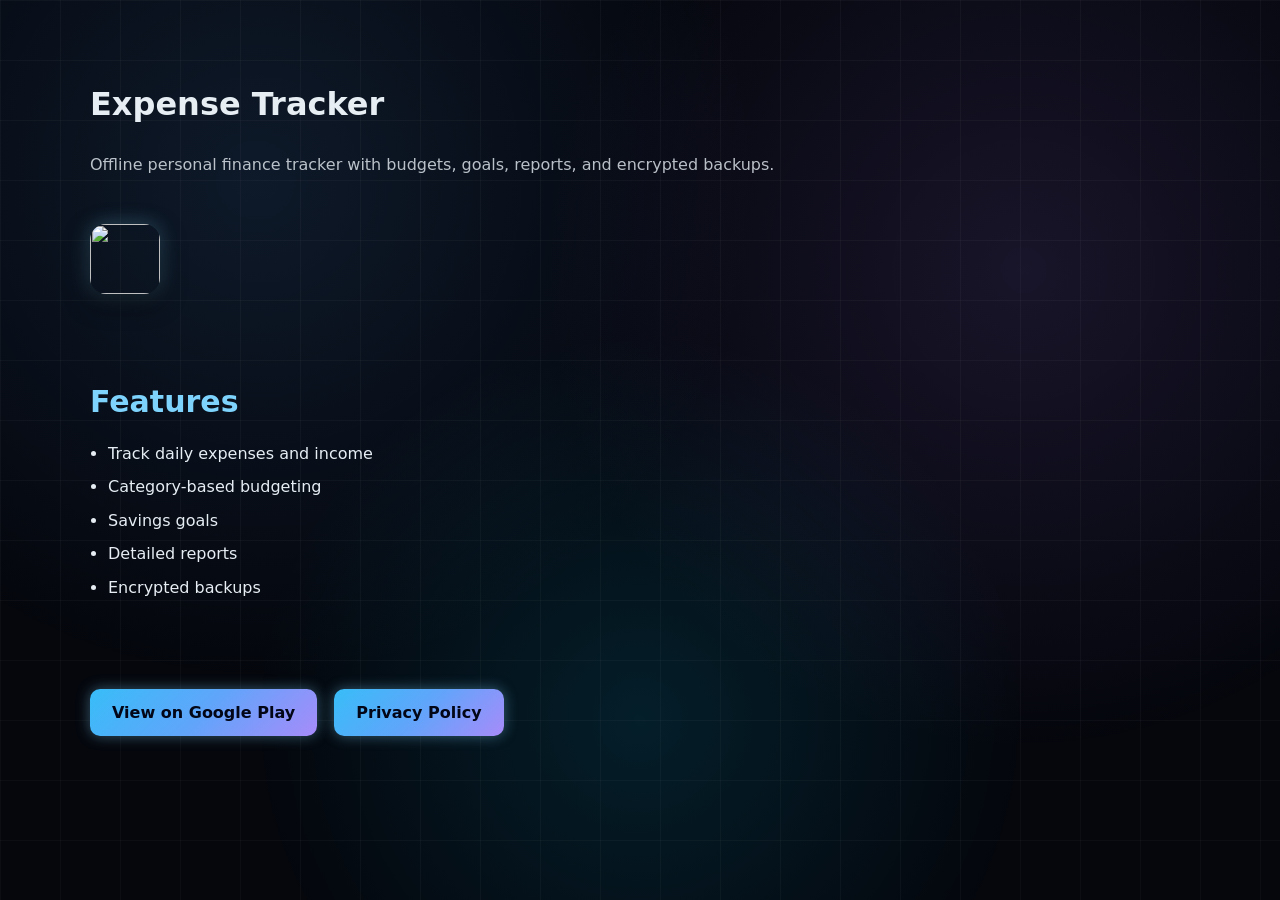
==== expense-tracker/index.html @ 88f7f081 "Create index.html" ====
<!DOCTYPE html>
<html lang="en">

<head>

<meta charset="UTF-8">
<meta name="viewport" content="width=device-width, initial-scale=1.0">

<title>Expense Tracker | CodeWolf Apps</title>

<link rel="stylesheet" href="../styles.css">

</head>

<body>

<div class="container">

<h1>Expense Tracker</h1>

<p style="margin-top:10px;opacity:.8">
Offline personal finance tracker with budgets, goals, reports,
and encrypted backups.
</p>

<img src="icon.png" class="app-icon" style="margin-top:30px">

<section class="section">

<h2>Features</h2>

<ul>
<li>Track daily expenses and income</li>
<li>Category-based budgeting</li>
<li>Savings goals</li>
<li>Detailed reports</li>
<li>Encrypted backups</li>
</ul>

</section>

<section class="section">

<a class="button"
href="https://play.google.com/store/apps/details?id=com.codewolf.expensetracker">
View on Google Play
</a>

<a class="button secondary"
href="privacy-policy.html"
style="margin-left:12px">
Privacy Policy
</a>

</section>

</div>

</body>

</html>
---- styles.css ----
<style>

*{
margin:0;
padding:0;
box-sizing:border-box;
}

body{
font-family: system-ui,-apple-system,Segoe UI,Roboto,sans-serif;
background:#05070d;
color:#e6edf3;
line-height:1.6;
}

/* SUBTLE TECH BACKGROUND */

body::before{
content:"";
position:fixed;
inset:0;
background:
radial-gradient(circle at 20% 20%, rgba(80,160,255,0.12), transparent 40%),
radial-gradient(circle at 80% 30%, rgba(170,120,255,0.12), transparent 40%),
radial-gradient(circle at 50% 80%, rgba(0,200,255,0.12), transparent 40%);
z-index:-1;
}

body::after{
content:"";
position:fixed;
inset:0;

background-image:
linear-gradient(rgba(255,255,255,0.03) 1px, transparent 1px),
linear-gradient(90deg, rgba(255,255,255,0.03) 1px, transparent 1px);

background-size:60px 60px;

pointer-events:none;
z-index:-1;
}

/* CURSOR EFFECTS */

.cursor-glow{
position:fixed;
width:300px;
height:300px;
pointer-events:none;
transform:translate(-50%,-50%);
background:radial-gradient(circle, rgba(125,211,252,0.03), transparent 70%);
filter:blur(80px);
z-index:-1;
}

/* CONTAINER */

.container{
max-width:1100px;
margin:auto;
padding:50px 20px;
}

/* LOGO */

.logo{
animation:logoIntro 1.2s ease;
}

@keyframes logoIntro{
0%{
opacity:0;
transform:scale(.7) translateY(40px);
filter:blur(6px);
}
100%{
opacity:1;
transform:scale(1);
filter:blur(0);
}
}

/* HERO */

.hero{
text-align:center;
padding:100px 20px 60px 20px;
}

.hero img{
width:120px;
margin-bottom:25px;
filter:drop-shadow(0 0 12px rgba(120,200,255,0.6));
}

.hero h1{
font-size:52px;
letter-spacing:1px;

background:linear-gradient(
90deg,
#e6edf3,
#7dd3fc,
#a78bfa,
#e6edf3
);

-webkit-background-clip:text;
-webkit-text-fill-color:transparent;
}

.hero p{
margin-top:14px;
opacity:.8;
font-size:18px;
}

/* SECTION */

.section{
margin-top:70px;
}

.section h2{
font-size:30px;
margin-bottom:12px;
color:#7dd3fc;
}

.section p{
opacity:.85;
max-width:720px;
}

.fade{
opacity:0;
transform:translateY(30px);
transition:all .9s ease;
}

.fade.visible{
opacity:1;
transform:translateY(0);
}

/* LIST */

ul{
margin-top:15px;
padding-left:18px;
}

li{
margin:8px 0;
}

/* APP GRID */

.apps{
display:grid;
grid-template-columns:repeat(auto-fit,minmax(300px,1fr));
gap:30px;
margin-top:35px;
}

/* CARD */

.card{

background:linear-gradient(
145deg,
rgba(30,41,59,0.8),
rgba(15,23,42,0.9)
);

border:1px solid rgba(120,200,255,0.15);

backdrop-filter:blur(8px);

padding:28px;

border-radius:16px;

transition:.35s;

box-shadow:
0 8px 30px rgba(0,0,0,0.6),
inset 0 1px 0 rgba(255,255,255,0.05);
}

.card:hover{
transform:translateY(-6px);
border-color:#7dd3fc;
box-shadow:
0 15px 40px rgba(0,0,0,0.8),
0 0 20px rgba(125,211,252,0.25);
}

.card h3{
margin-bottom:10px;
font-size:22px;
}

/* APP ICON */

.app-icon{
width:70px;
height:70px;
border-radius:16px;
margin-bottom:14px;

box-shadow:
0 8px 25px rgba(0,0,0,0.6),
0 0 20px rgba(125,211,252,0.35);
}

/* BUTTON */

.button{

display:inline-block;

margin-top:18px;

padding:11px 22px;

border-radius:10px;

background:linear-gradient(
135deg,
#38bdf8,
#60a5fa,
#a78bfa
);

color:#020617;

font-weight:600;

text-decoration:none;

transition:.3s;

box-shadow:0 0 14px rgba(125,211,252,0.4);
}

.button:hover{
transform:translateY(-2px);
box-shadow:0 0 22px rgba(125,211,252,0.7);
}

/* CONTACT */

.contact{

margin-top:80px;

padding:35px;

border-radius:16px;

background:linear-gradient(
145deg,
rgba(30,41,59,0.8),
rgba(15,23,42,0.9)
);

border:1px solid rgba(120,200,255,0.15);
}

.contact a{
color:#7dd3fc;
text-decoration:none;
}

/* FOOTER */

footer{
text-align:center;
margin-top:70px;
opacity:.6;
font-size:14px;
line-height:1.6;
}

</style>
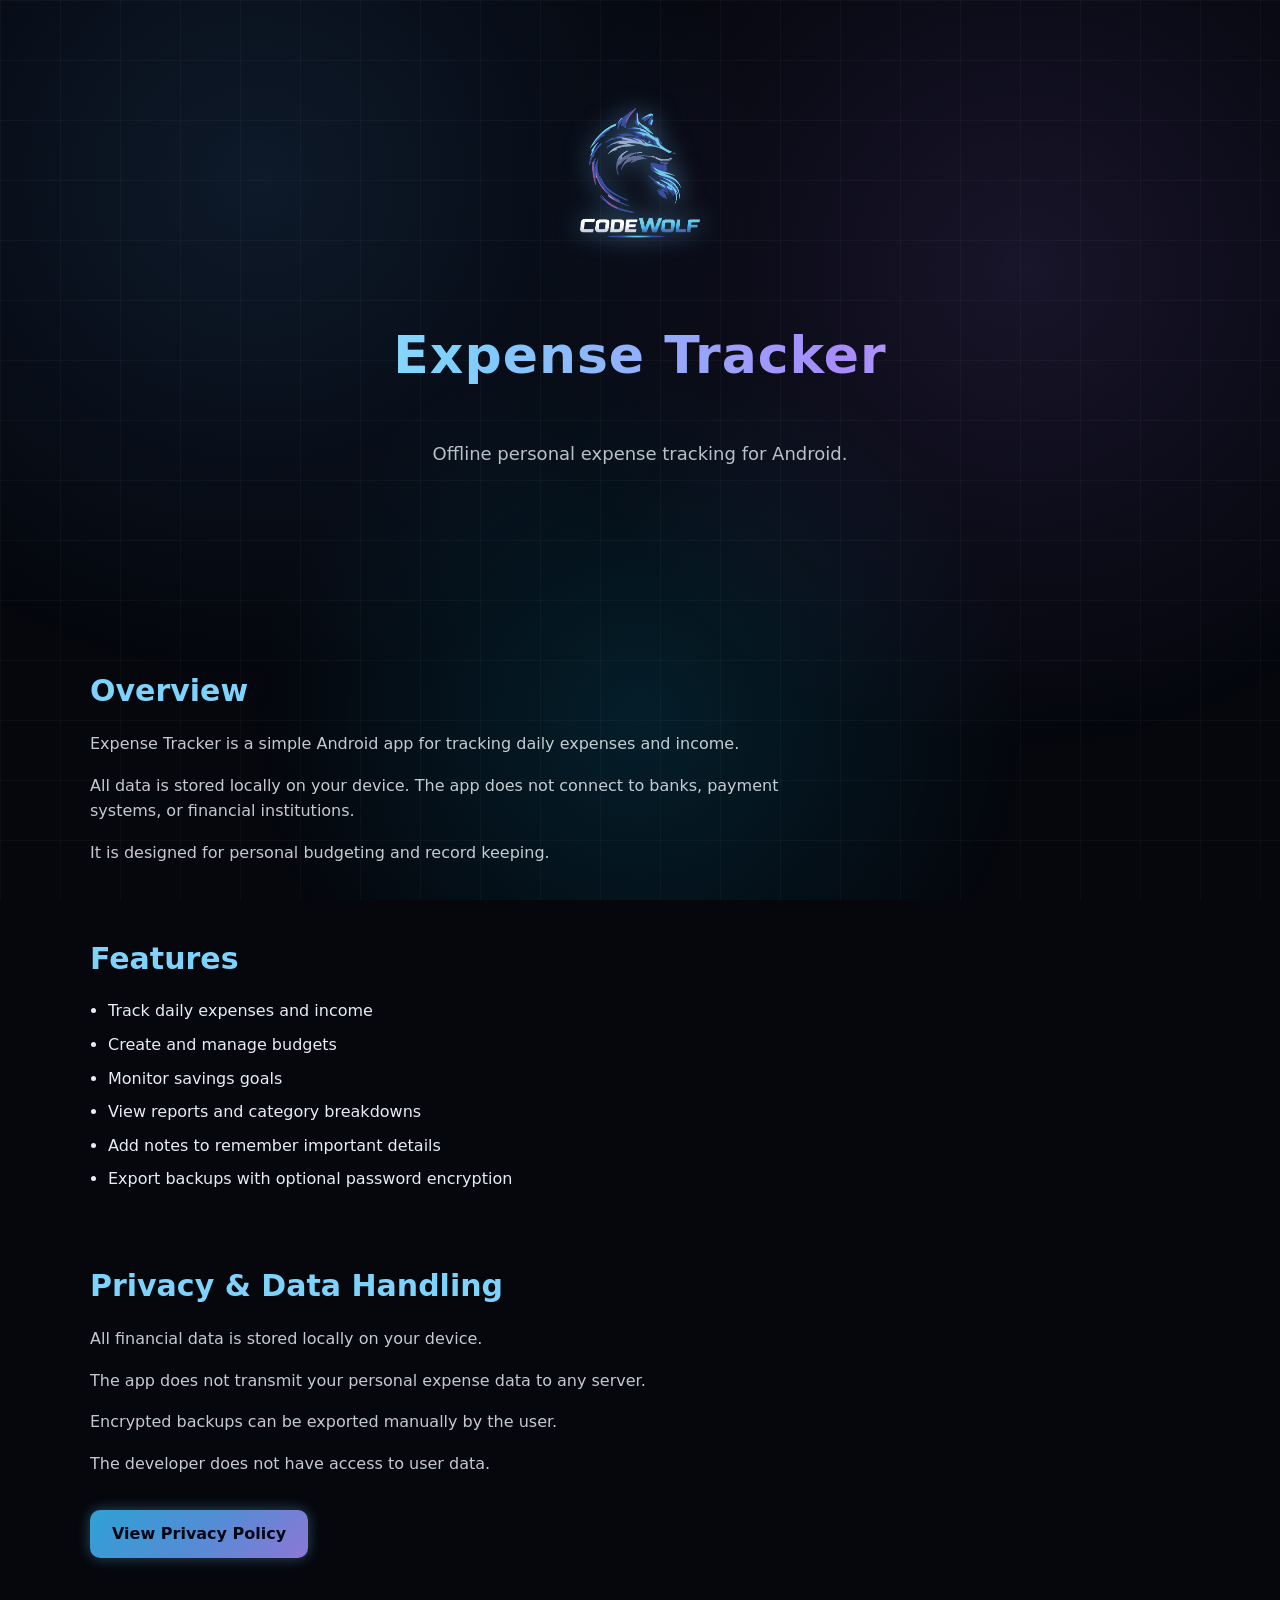
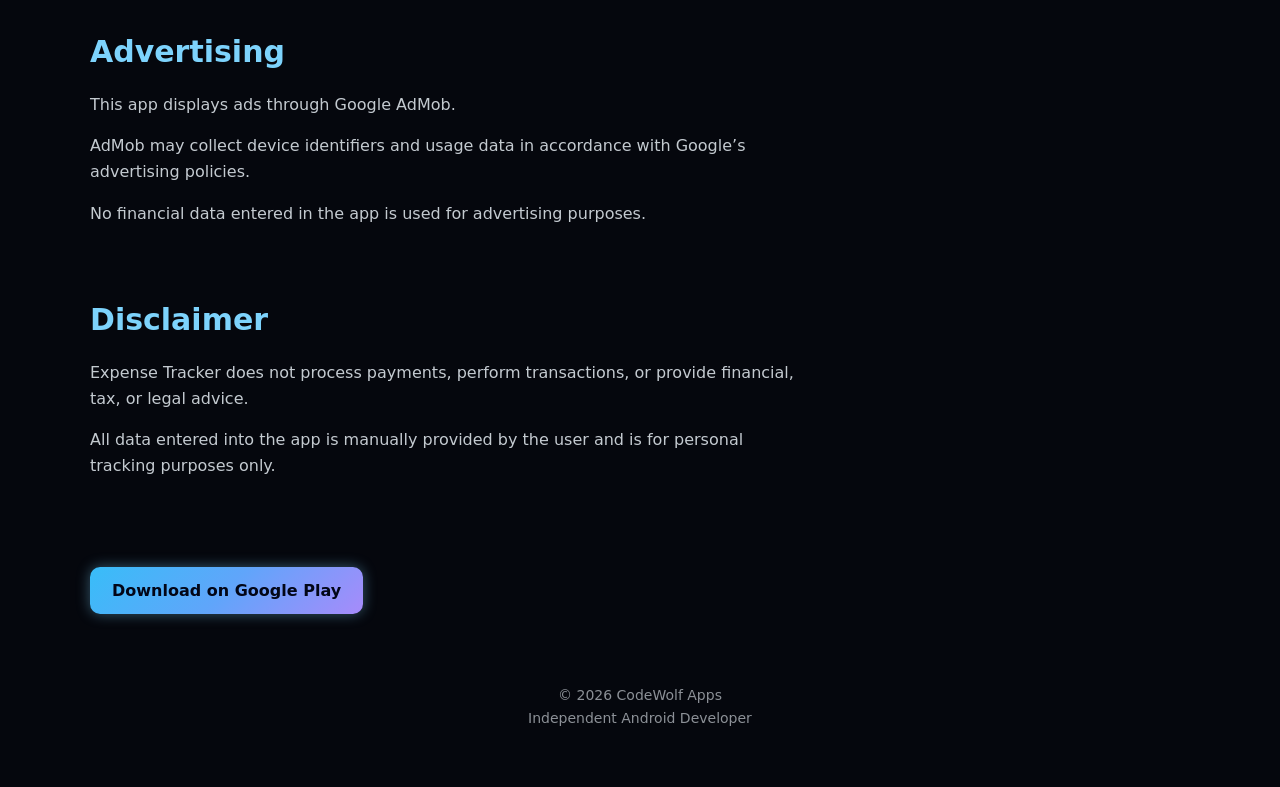
==== commit a2d60c52: "Update index.html" ====
--- a/expense-tracker/index.html
+++ b/expense-tracker/index.html
@@ -14,48 +14,153 @@
 
 <body>
 
-<div class="container">
+<section class="hero">
+
+<a href="../" style="text-decoration:none;color:inherit">
+<img class="logo" src="../logo.png">
+</a>
 
 <h1>Expense Tracker</h1>
 
-<p style="margin-top:10px;opacity:.8">
-Offline personal finance tracker with budgets, goals, reports,
-and encrypted backups.
+<p>Offline personal expense tracking for Android.</p>
+
+</section>
+
+
+<div class="container">
+
+<section class="section fade">
+
+<h2>Overview</h2>
+
+<p>
+Expense Tracker is a simple Android app for tracking daily expenses and income.
 </p>
 
-<img src="icon.png" class="app-icon" style="margin-top:30px">
+<p style="margin-top:12px">
+All data is stored locally on your device. The app does not connect to banks,
+payment systems, or financial institutions.
+</p>
 
-<section class="section">
+<p style="margin-top:12px">
+It is designed for personal budgeting and record keeping.
+</p>
+
+</section>
+
+
+
+<section class="section fade">
 
 <h2>Features</h2>
 
 <ul>
 <li>Track daily expenses and income</li>
-<li>Category-based budgeting</li>
-<li>Savings goals</li>
-<li>Detailed reports</li>
-<li>Encrypted backups</li>
+<li>Create and manage budgets</li>
+<li>Monitor savings goals</li>
+<li>View reports and category breakdowns</li>
+<li>Add notes to remember important details</li>
+<li>Export backups with optional password encryption</li>
 </ul>
 
 </section>
 
-<section class="section">
+
+
+<section class="section fade">
+
+<h2>Privacy & Data Handling</h2>
+
+<p>
+All financial data is stored locally on your device.
+</p>
+
+<p style="margin-top:10px">
+The app does not transmit your personal expense data to any server.
+</p>
+
+<p style="margin-top:10px">
+Encrypted backups can be exported manually by the user.
+</p>
+
+<p style="margin-top:10px">
+The developer does not have access to user data.
+</p>
+
+<p style="margin-top:14px">
+
+<a class="button secondary" href="privacy-policy.html">
+View Privacy Policy
+</a>
+
+</p>
+
+</section>
+
+
+
+<section class="section fade">
+
+<h2>Advertising</h2>
+
+<p>
+This app displays ads through Google AdMob.
+</p>
+
+<p style="margin-top:10px">
+AdMob may collect device identifiers and usage data in accordance
+with Google’s advertising policies.
+</p>
+
+<p style="margin-top:10px">
+No financial data entered in the app is used for advertising purposes.
+</p>
+
+</section>
+
+
+
+<section class="section fade">
+
+<h2>Disclaimer</h2>
+
+<p>
+Expense Tracker does not process payments, perform transactions,
+or provide financial, tax, or legal advice.
+</p>
+
+<p style="margin-top:10px">
+All data entered into the app is manually provided by the user
+and is for personal tracking purposes only.
+</p>
+
+</section>
+
+
+
+<section class="section fade">
 
 <a class="button"
 href="https://play.google.com/store/apps/details?id=com.codewolf.expensetracker">
-View on Google Play
-</a>
 
-<a class="button secondary"
-href="privacy-policy.html"
-style="margin-left:12px">
-Privacy Policy
+Download on Google Play
+
 </a>
 
 </section>
 
+
+
+<footer>
+
+<div>© 2026 CodeWolf Apps</div>
+<div>Independent Android Developer</div>
+
+</footer>
+
 </div>
 
+<script src="../effects.js"></script>
+
 </body>
-
 </html>
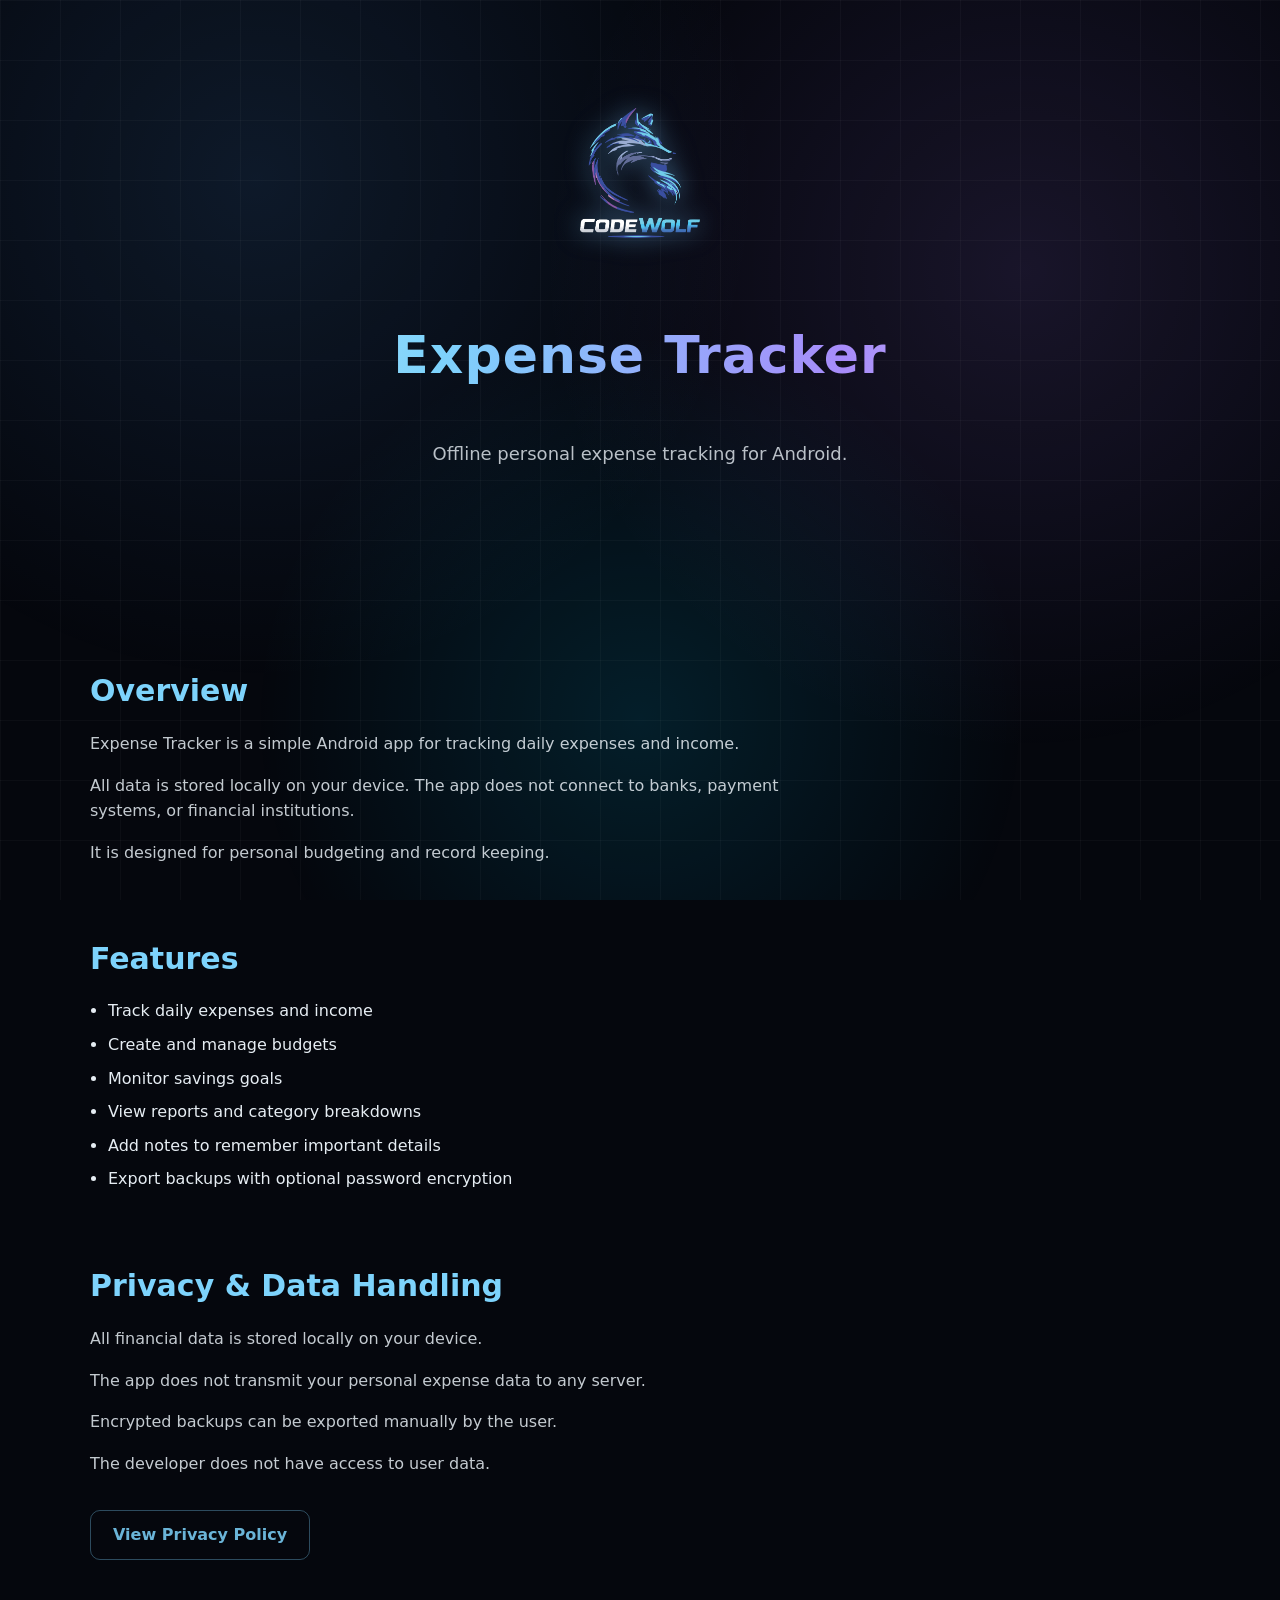
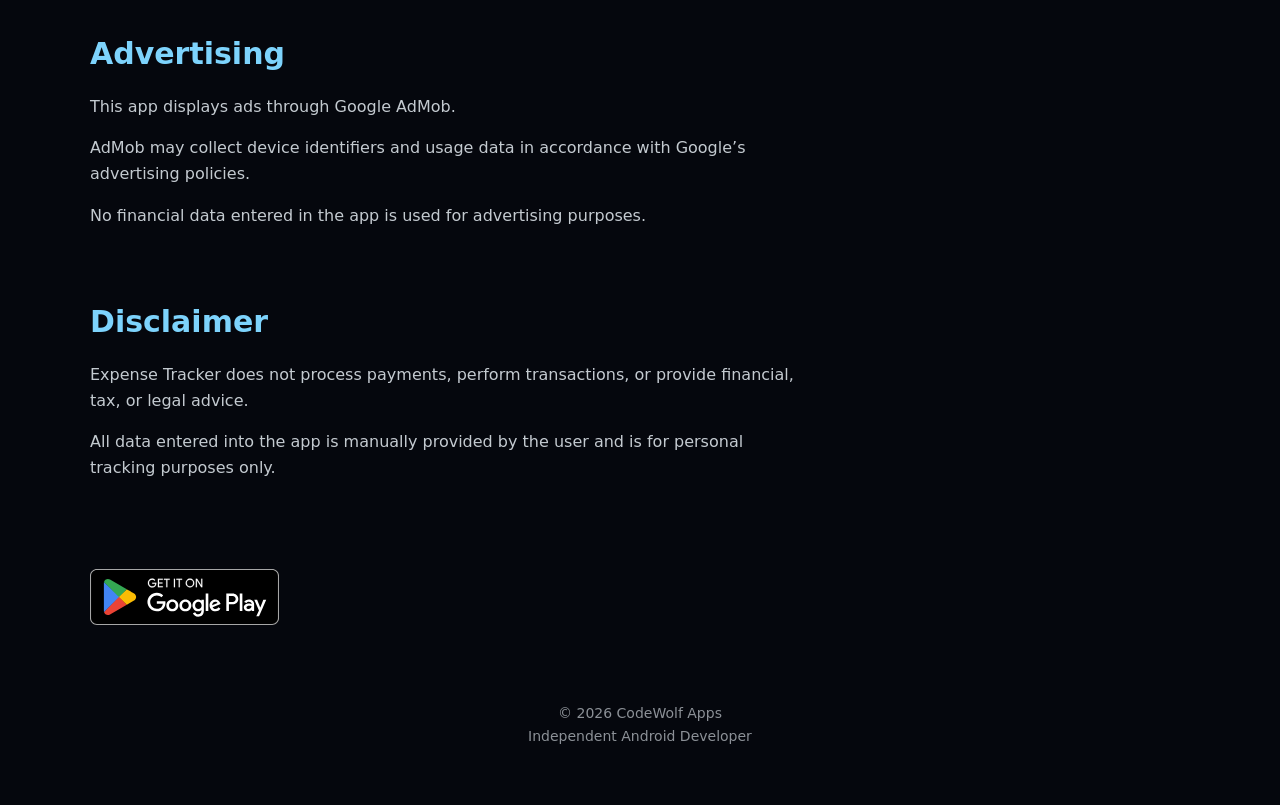
==== commit ad25321b: "Update index.html" ====
--- a/expense-tracker/index.html
+++ b/expense-tracker/index.html
@@ -140,10 +140,11 @@
 
 <section class="section fade">
 
-<a class="button"
-href="https://play.google.com/store/apps/details?id=com.codewolf.expensetracker">
+<a href="https://play.google.com/store/apps/details?id=com.codewolf.expensetracker">
 
-Download on Google Play
+<img class="play-badge"
+src="../assets/GetItOnGooglePlay_Badge_Web_color_English.svg"
+alt="Get it on Google Play">
 
 </a>
 
--- a/styles.css
+++ b/styles.css
@@ -62,6 +62,28 @@
 padding:50px 20px;
 }
 
+/* LINK STYLES */
+
+.policy-link{
+
+color:#7dd3fc;
+text-decoration:none;
+font-weight:500;
+
+border-bottom:1px solid rgba(125,211,252,0.35);
+
+transition:all .25s ease;
+
+}
+
+.policy-link:hover{
+
+color:#a78bfa;
+
+border-bottom-color:#a78bfa;
+
+}
+
 /* LOGO */
 
 .logo{
@@ -79,6 +101,24 @@
 transform:scale(1);
 filter:blur(0);
 }
+}
+
+/* PLAY BADGE */
+
+.play-badge{
+
+height:56px;
+
+margin-top:18px;
+
+transition:transform .25s ease;
+
+}
+
+.play-badge:hover{
+
+transform:scale(1.05);
+
 }
 
 /* HERO */
@@ -215,6 +255,16 @@
 0 0 20px rgba(125,211,252,0.35);
 }
 
+/* BUTTON GROUP */
+
+.buttons{
+display:flex;
+gap:14px;
+align-items:center;
+margin-top:18px;
+flex-wrap:wrap;
+}
+
 /* BUTTON */
 
 .button{
@@ -250,6 +300,34 @@
 box-shadow:0 0 22px rgba(125,211,252,0.7);
 }
 
+/* SECONDARY BUTTON */
+
+.button.secondary{
+
+background:transparent;
+
+color:#7dd3fc;
+
+border:1px solid rgba(125,211,252,0.4);
+
+box-shadow:none;
+
+}
+
+.button.secondary:hover{
+
+background:rgba(125,211,252,0.08);
+
+box-shadow:0 0 14px rgba(125,211,252,0.25);
+
+transform:translateY(-2px);
+
+}
+
+.card .buttons{
+margin-top:20px;
+}
+
 /* CONTACT */
 
 .contact{
